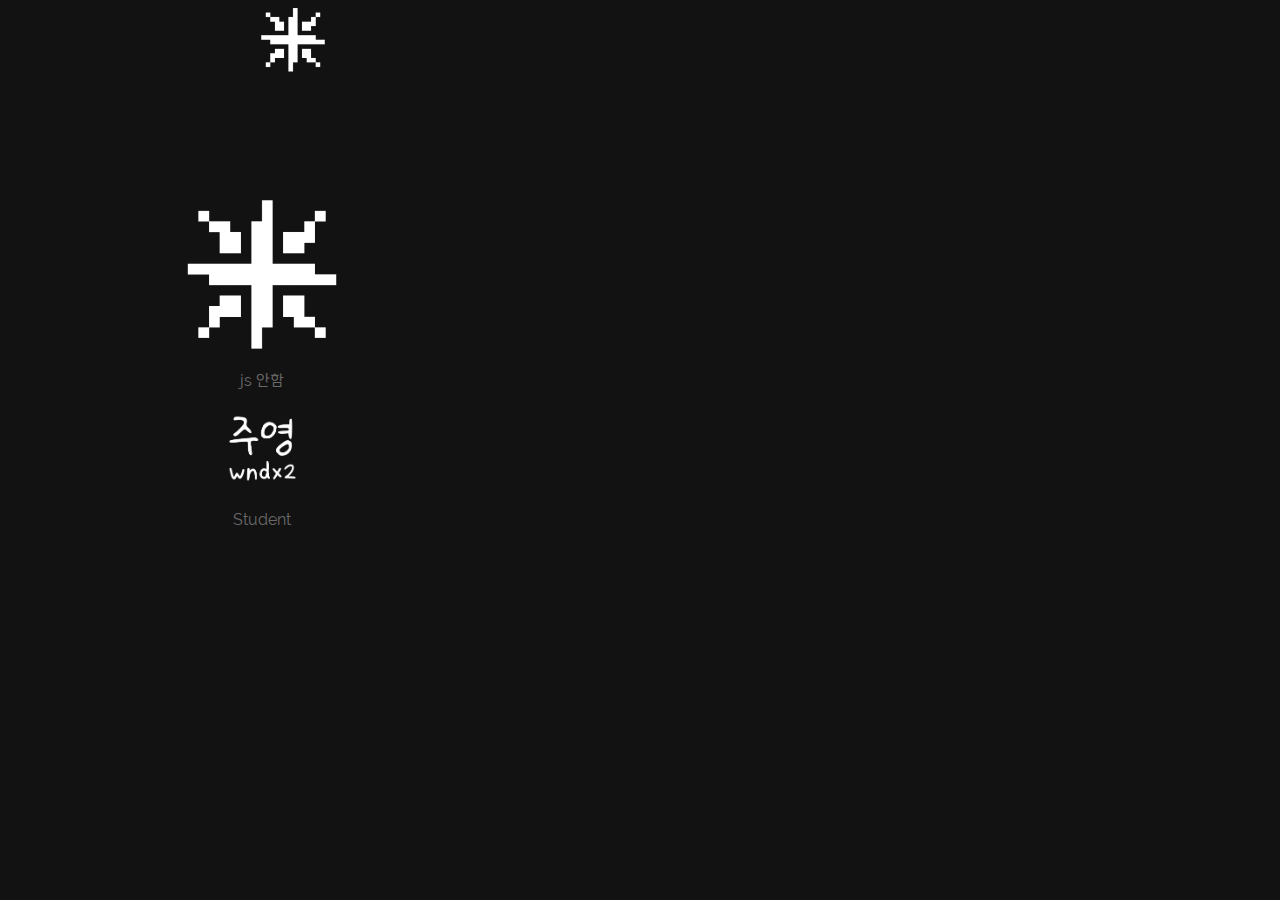
==== index.html @ 77481c6d "." ====
<!DOCTYPE html>
<html>
    <head>
        <title>
            Wndx2
        </title>

        <meta charset="UTF-8">
        <meta name="viewport" content="width=device-width, initial-scale=1.0">

        <link rel="stylesheet" href="../styles.css">
        <script src="../scripts.js" defer></script>
    </head>
    <body>
        <nav>
            <img class="clickable" src="../images/wndstar_default-white.png" style="width: 64px;" onclick="home()">
            <!-- /images/ is for all images that are in the index page -->
            <!-- /img/ is for all other images that are not in the index page; eg: diagrams, notes etc -->            
        </nav> 
        <div style="margin: 128px;"></div>

        <div class="everything">

            <section class="about">
                <img src="../images/wndstar_default-white.png" style="width: 150px;">
                <p>js 안함</p>
                <img src="../images/name.png" style="width: 69px; margin-top: -8px;">
                <p>Student</p>
            </section>
            
            <section>

                <!-- ALL CONTENT GOES HERE -->

            </section>

        </div>
    </body>
</html>
---- styles.css ----
/*
<p> tag for light text, 
<h2> for title,
<h3> for subtitle
<h4> for normal text
*/

@font-face {
    font-family: Raleway;
    src: url(./css/fonts/Raleway-Regular.ttf);
}

@font-face {
    font-family: SUITE;
    src: url(./css/fonts/SUITE-Regular.ttf);
}

body {
    background-color: #121212;
    color: #ffffff;
    font-family: Raleway, SUITE, Helvetica, sans-serif;
    font-weight: normal;
}

nav {
    height: 64px;
    margin-left: 20%;
    margin-right: 20%;
    align-items: center;
}

h1 {

    font-size: 32px;
}
p {
    font-weight: lighter;
    color: #696969;
}

.everything {
    margin: 10%;
    display: flex; 
    gap: 0px; 
    align-items: flex-start; 
}

.about {
    width: 256px;
    text-align: center;
    flex-shrink: 0;
}

.clickable {
    cursor: pointer;
}

.content {
    width: calc(100% - 276px); 
    height: 100px;
    background-color: #212121;
    border-radius: 5px; 
    flex-shrink: 0; 
}

.downloader {
    display: inline-block; 
    padding: 10px 20px; 
    background-color: #696969; 
    color: white; 
    text-decoration: none; 
    border-radius: 5px; 
    margin-right: 10%;
}
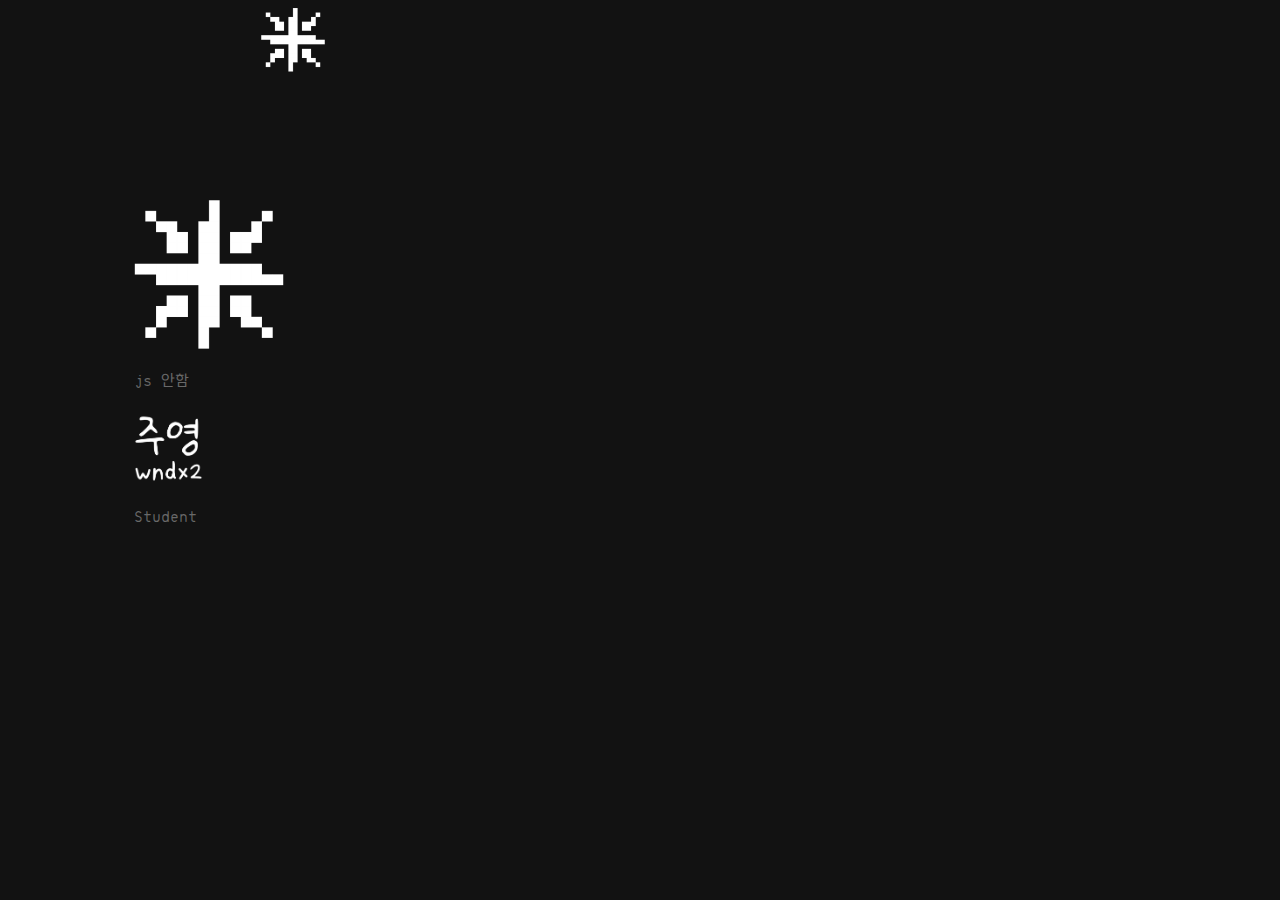
==== commit ba4cfedc: "asdf" ====
--- a/index.html
+++ b/index.html
@@ -21,7 +21,7 @@
 
         <div class="everything">
 
-            <section class="about">
+            <section>
                 <img src="../images/wndstar_default-white.png" style="width: 150px;">
                 <p>js 안함</p>
                 <img src="../images/name.png" style="width: 69px; margin-top: -8px;">
@@ -36,4 +36,4 @@
 
         </div>
     </body>
-</html>
+</html>--- a/styles.css
+++ b/styles.css
@@ -4,6 +4,11 @@
 <h3> for subtitle
 <h4> for normal text
 */
+
+@font-face {
+    font-family: Brass;
+    src: url(./css/fonts/BrassMono-Regular.ttf);
+}
 
 @font-face {
     font-family: Raleway;
@@ -18,7 +23,7 @@
 body {
     background-color: #121212;
     color: #ffffff;
-    font-family: Raleway, SUITE, Helvetica, sans-serif;
+    font-family: Brass, SUITE, Helvetica, sans-serif;
     font-weight: normal;
 }
 
@@ -44,31 +49,3 @@
     gap: 0px; 
     align-items: flex-start; 
 }
-
-.about {
-    width: 256px;
-    text-align: center;
-    flex-shrink: 0;
-}
-
-.clickable {
-    cursor: pointer;
-}
-
-.content {
-    width: calc(100% - 276px); 
-    height: 100px;
-    background-color: #212121;
-    border-radius: 5px; 
-    flex-shrink: 0; 
-}
-
-.downloader {
-    display: inline-block; 
-    padding: 10px 20px; 
-    background-color: #696969; 
-    color: white; 
-    text-decoration: none; 
-    border-radius: 5px; 
-    margin-right: 10%;
-}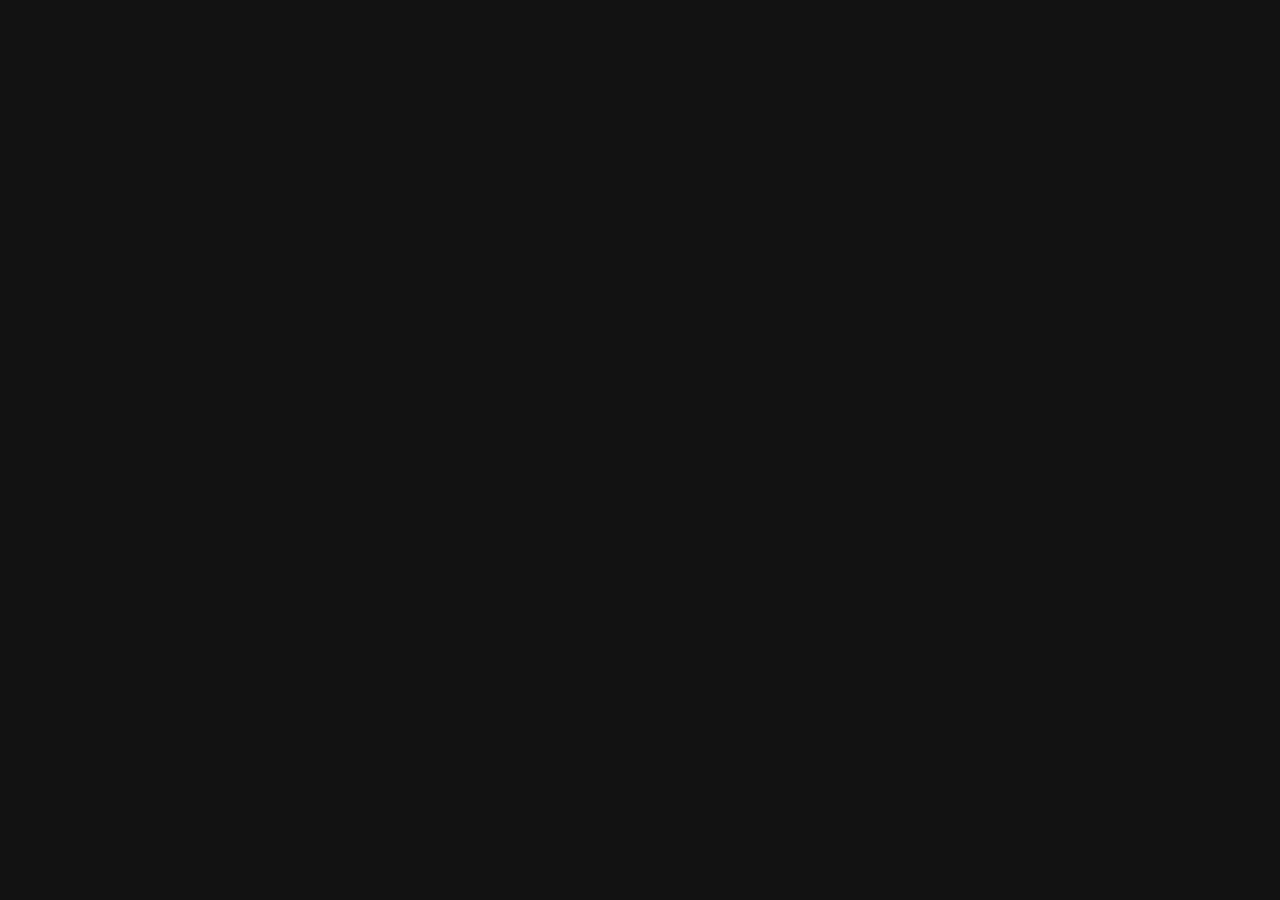
==== commit 610218a4: "dd" ====
--- a/index.html
+++ b/index.html
@@ -12,28 +12,6 @@
         <script src="../scripts.js" defer></script>
     </head>
     <body>
-        <nav>
-            <img class="clickable" src="../images/wndstar_default-white.png" style="width: 64px;" onclick="home()">
-            <!-- /images/ is for all images that are in the index page -->
-            <!-- /img/ is for all other images that are not in the index page; eg: diagrams, notes etc -->            
-        </nav> 
-        <div style="margin: 128px;"></div>
-
-        <div class="everything">
-
-            <section>
-                <img src="../images/wndstar_default-white.png" style="width: 150px;">
-                <p>js 안함</p>
-                <img src="../images/name.png" style="width: 69px; margin-top: -8px;">
-                <p>Student</p>
-            </section>
-            
-            <section>
-
-                <!-- ALL CONTENT GOES HERE -->
-
-            </section>
-
-        </div>
+        
     </body>
 </html>--- a/styles.css
+++ b/styles.css
@@ -25,27 +25,4 @@
     color: #ffffff;
     font-family: Brass, SUITE, Helvetica, sans-serif;
     font-weight: normal;
-}
-
-nav {
-    height: 64px;
-    margin-left: 20%;
-    margin-right: 20%;
-    align-items: center;
-}
-
-h1 {
-
-    font-size: 32px;
-}
-p {
-    font-weight: lighter;
-    color: #696969;
-}
-
-.everything {
-    margin: 10%;
-    display: flex; 
-    gap: 0px; 
-    align-items: flex-start; 
-}
+}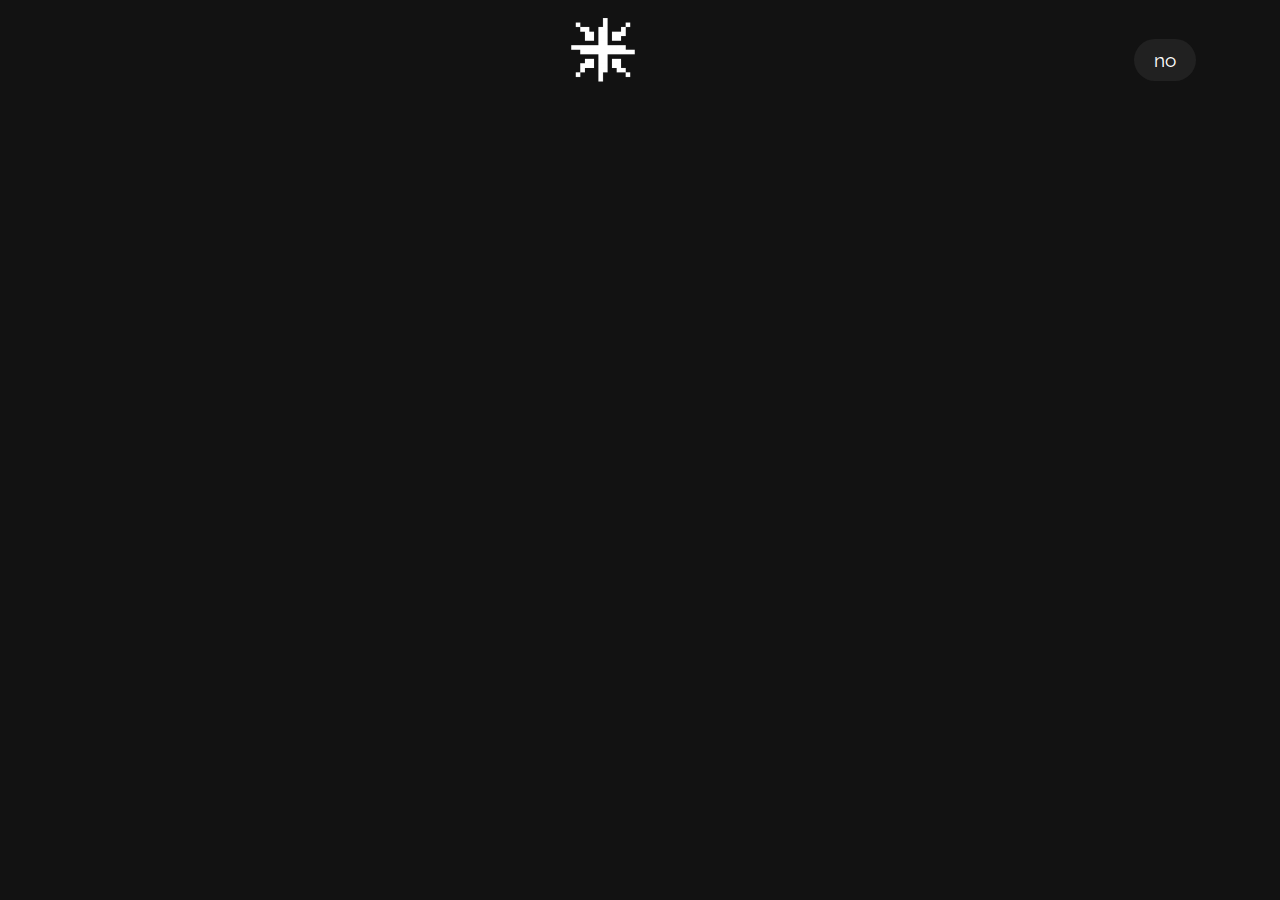
==== commit 9fde1c9d: "." ====
--- a/index.html
+++ b/index.html
@@ -12,6 +12,21 @@
         <script src="../scripts.js" defer></script>
     </head>
     <body>
-        
+        <nav>
+            <div class="grid-container2">
+
+                <div class="grid-item" style="text-align: center;">
+                    <img src="/images/wndstar_default-white.png" alt="stars" style="height: 64px;">
+                </div>
+
+                <div class="grid-item">
+                    <div class="content">
+                        <h3></h3>
+                        <h3></h3>
+                        <h3 class="button" style="margin-right: 64px;">no</h3>
+                    </div>
+                </div>
+            </div>
+        </nav>
     </body>
 </html>--- a/styles.css
+++ b/styles.css
@@ -25,4 +25,47 @@
     color: #ffffff;
     font-family: Brass, SUITE, Helvetica, sans-serif;
     font-weight: normal;
+}
+
+nav {
+    height: 64px;
+}
+
+.grid-container2 {
+    display: grid;
+    grid-template-columns: repeat(2, 1fr);
+    gap: 10px;
+    padding: 10px;
+}
+
+.grid-item {
+    display: flex;
+    justify-content: flex-end;
+    align-items: center;
+    height: 64px;
+}
+
+.content {
+    display: flex; 
+    flex-direction: row; 
+    align-items: center; 
+    gap: 10px;
+}
+
+.button {
+    position: fixed;
+    font-family: Raleway, SUITE, Monospace, serif;
+    font-weight: normal;
+    top: 20px;
+    right: 20px;
+    padding: 10px 20px;
+    background-color: #212121;
+    color: #ffffff;
+    border: none;
+    border-radius: 50px;
+    cursor: pointer;
+}
+
+.button:hover {
+    background-color: #333333;
 }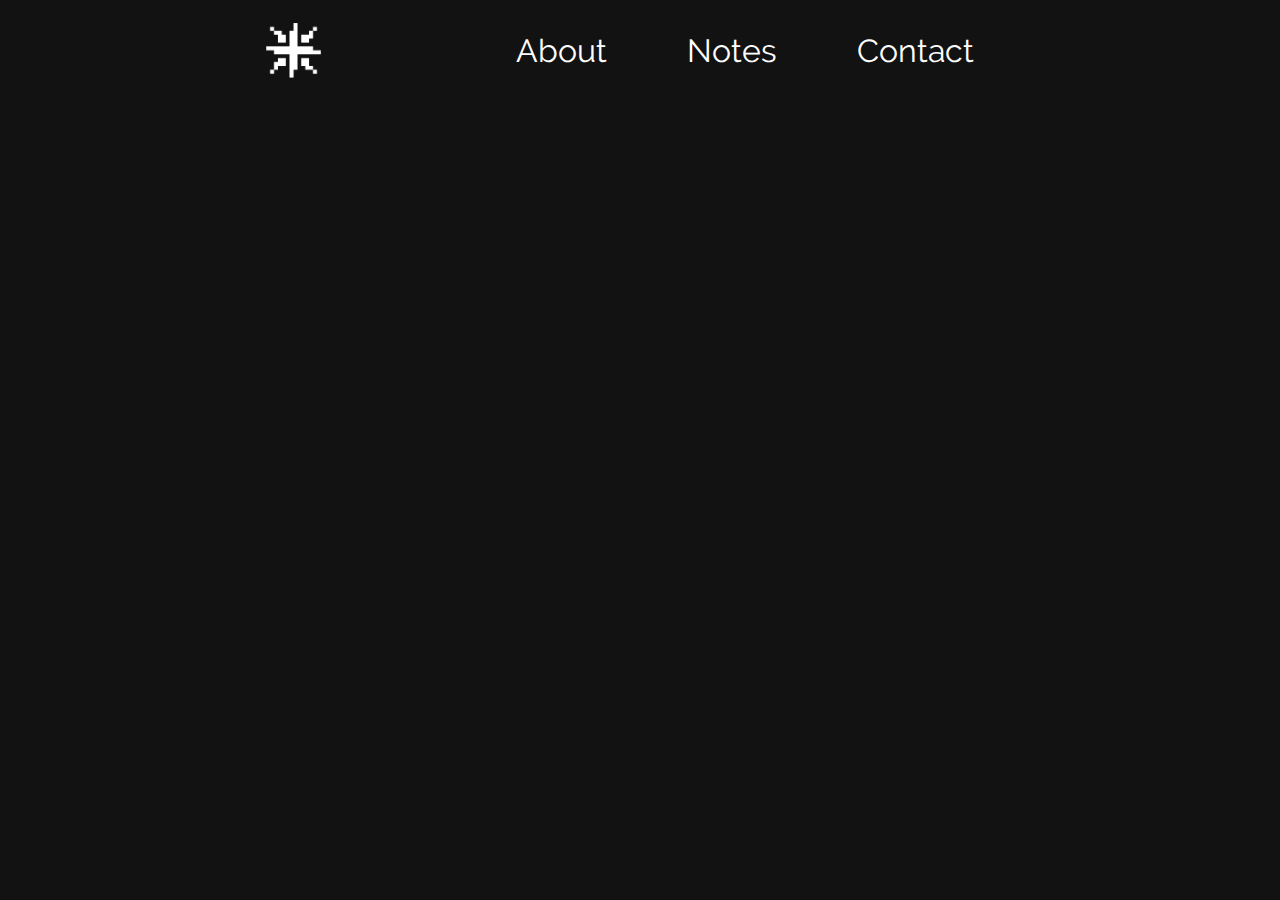
==== commit 661834ef: "asdf" ====
--- a/index.html
+++ b/index.html
@@ -7,7 +7,6 @@
 
         <meta charset="UTF-8">
         <meta name="viewport" content="width=device-width, initial-scale=1.0">
-
         <link rel="stylesheet" href="../styles.css">
         <script src="../scripts.js" defer></script>
     </head>
@@ -16,17 +15,20 @@
             <div class="grid-container2">
 
                 <div class="grid-item" style="text-align: center;">
-                    <img src="/images/wndstar_default-white.png" alt="stars" style="height: 64px;">
+                    <img src="/images/wndstar_default-white.png" alt="stars" style="height: 55px;" onclick="home()">
                 </div>
 
                 <div class="grid-item">
-                    <div class="content">
-                        <h3></h3>
-                        <h3></h3>
-                        <h3 class="button" style="margin-right: 64px;">no</h3>
+                    <div class="content" style="justify-content: right;">
+                        <h1 class="button">About</h1>
+                        <h1 class="button">Notes</h1>
+                        <h1 class="button">Contact</h1>
                     </div>
                 </div>
             </div>
         </nav>
+
+        <!-- REST OF CONTENT -->
+
     </body>
 </html>--- a/styles.css
+++ b/styles.css
@@ -25,6 +25,8 @@
     color: #ffffff;
     font-family: Brass, SUITE, Helvetica, sans-serif;
     font-weight: normal;
+    margin-left: 20%;
+    margin-right: 20%;
 }
 
 nav {
@@ -40,7 +42,6 @@
 
 .grid-item {
     display: flex;
-    justify-content: flex-end;
     align-items: center;
     height: 64px;
 }
@@ -49,23 +50,22 @@
     display: flex; 
     flex-direction: row; 
     align-items: center; 
-    gap: 10px;
 }
 
 .button {
-    position: fixed;
+    position: relative;
     font-family: Raleway, SUITE, Monospace, serif;
     font-weight: normal;
-    top: 20px;
-    right: 20px;
     padding: 10px 20px;
-    background-color: #212121;
+    background-color: #121212;
     color: #ffffff;
     border: none;
     border-radius: 50px;
     cursor: pointer;
+    margin-right: 20px; /* Adds a horizontal gap between buttons */
+    margin-left: 20px;
 }
 
 .button:hover {
-    background-color: #333333;
+    background-color: #181828;
 }